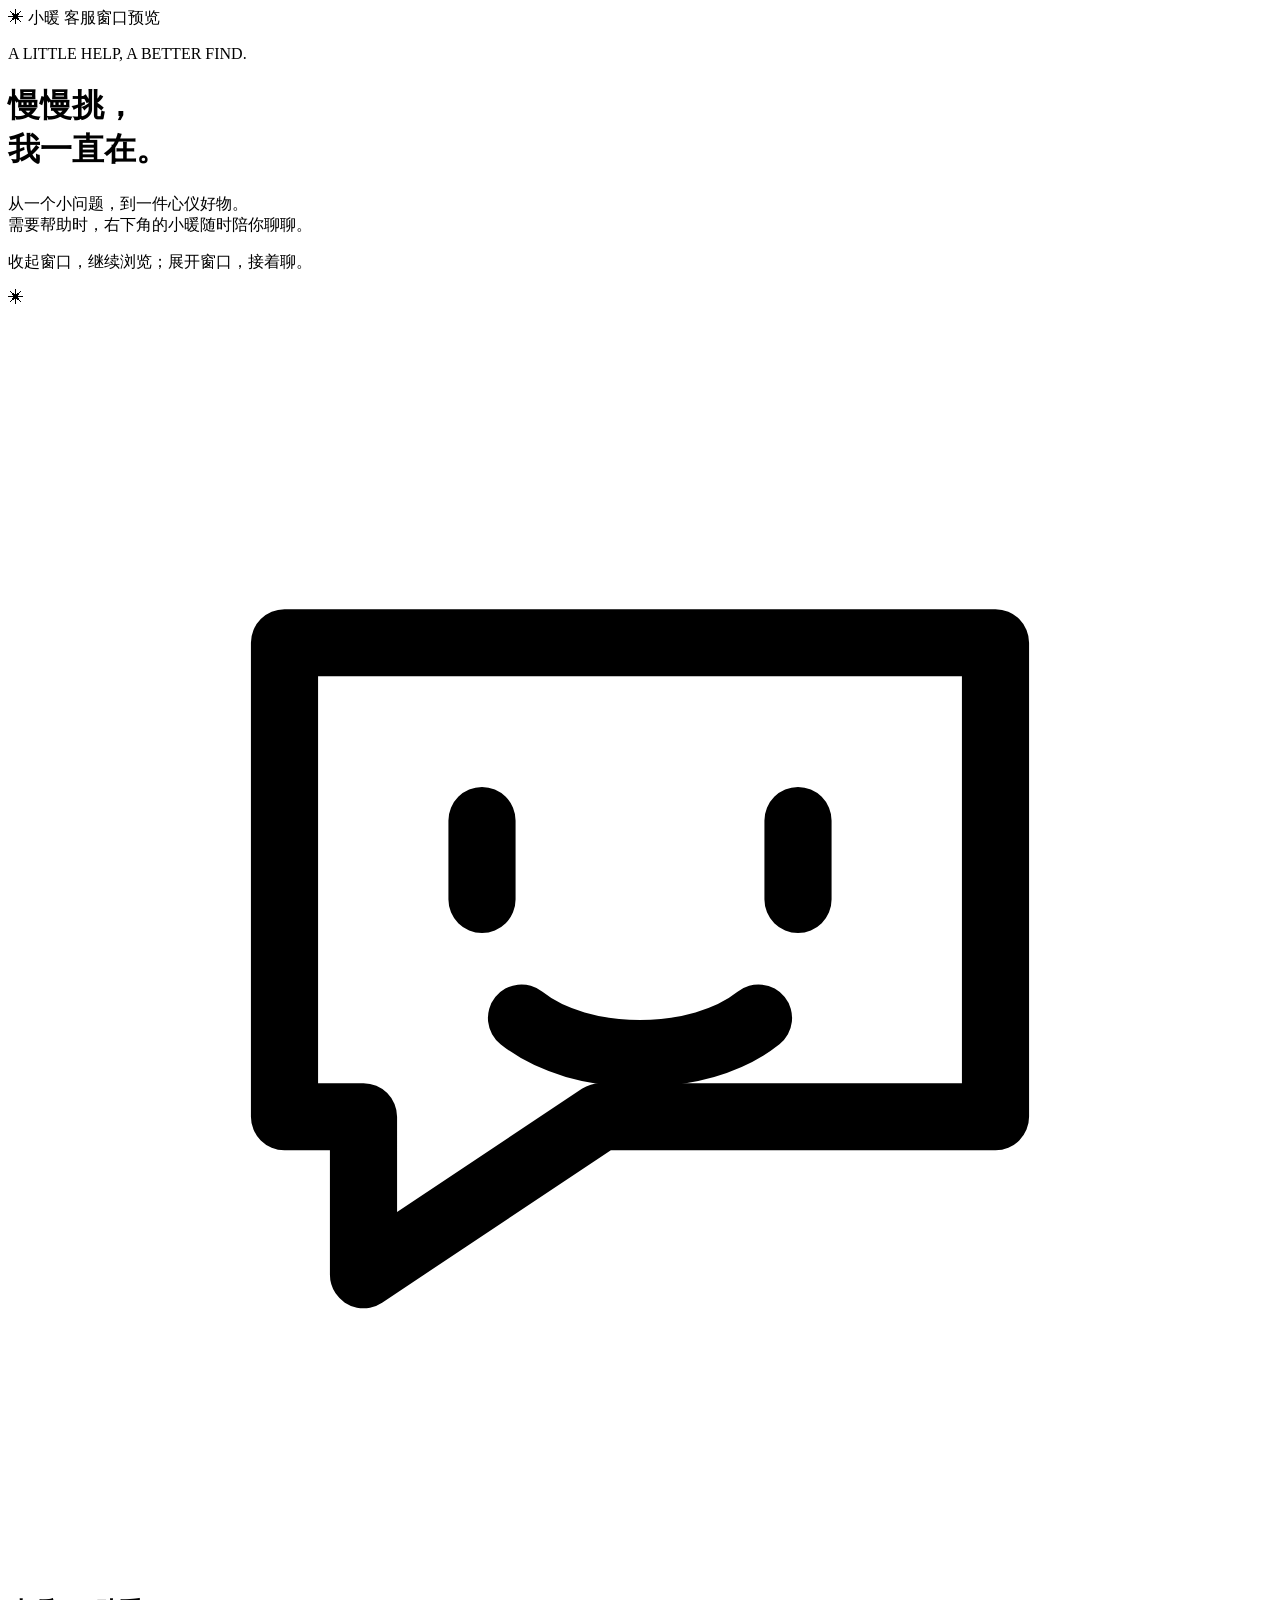
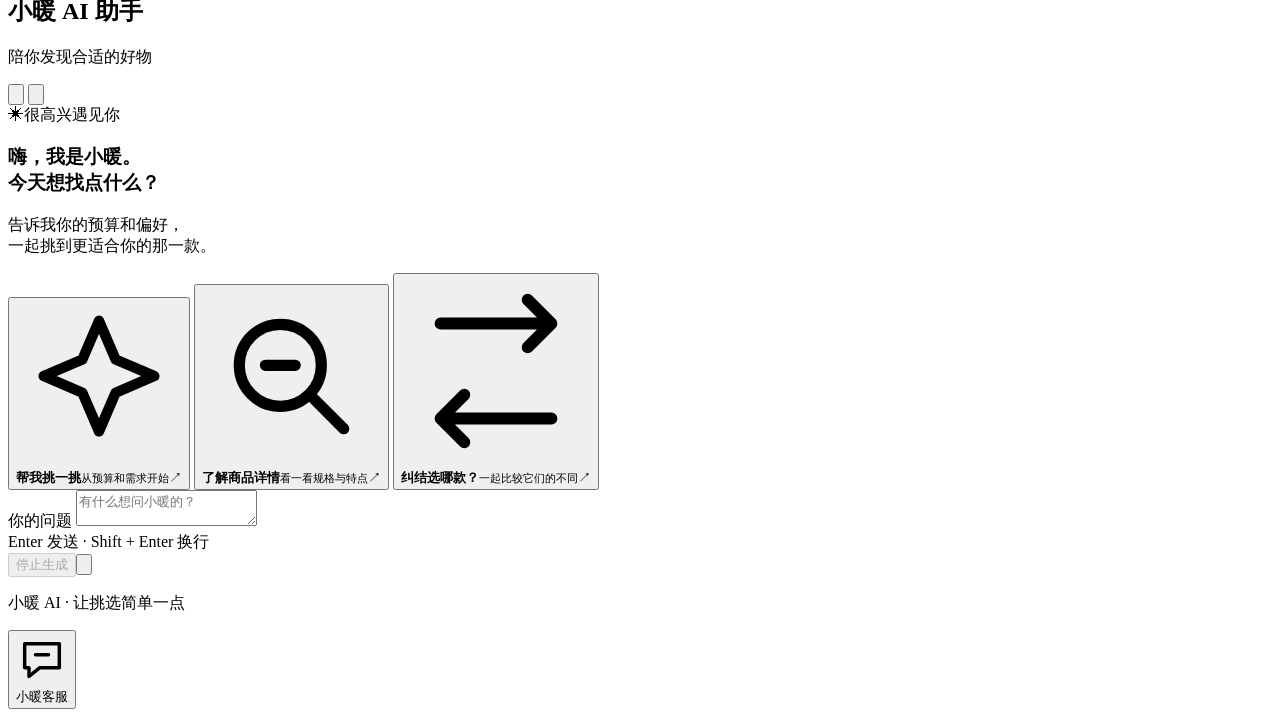
==== agent/http_ui/index.html @ 72ff4aac "feat: integrate mall agent with curated documentation Repackage unpublished c83b82a and 00b1c87: pre" ====
<!doctype html>
<html lang="zh-CN">
<head>
  <meta charset="utf-8">
  <meta name="viewport" content="width=device-width, initial-scale=1">
  <meta name="theme-color" content="#f4f3ef">
  <title>小暖 · 你的购物助手</title>
  <link rel="stylesheet" href="/ui/style.css">
  <script type="module" src="/ui/chat.js"></script>
</head>
<body class="preview-page">
  <main class="preview">
    <div class="preview-brand"><span aria-hidden="true">✳</span> 小暖 <span class="preview-divider"></span><span class="preview-tag">客服窗口预览</span></div>
    <div class="preview-copy"><p class="preview-kicker">A LITTLE HELP, A BETTER FIND.</p><h1>慢慢挑，<br>我一直在。</h1><p class="preview-description">从一个小问题，到一件心仪好物。<br>需要帮助时，右下角的小暖随时陪你聊聊。</p><span class="preview-line"></span><p class="preview-footnote">收起窗口，继续浏览；展开窗口，接着聊。</p></div>
    <div class="preview-orbit" aria-hidden="true"><span>✳</span></div>
  </main>

  <div class="chat-widget">
    <section id="chat-panel" class="chat-panel" role="region" aria-label="小暖客服窗口">
      <header class="chat-header">
        <div class="assistant-brand">
          <span class="avatar" aria-hidden="true"><svg viewBox="0 0 32 32" fill="none"><path d="M7 8.5h18v12H15l-6 4v-4H7v-12Z" stroke="currentColor" stroke-width="1.7" stroke-linejoin="round"/><path d="M12 13v2m8-2v2m-7 3c1.5 1.2 4.5 1.2 6 0" stroke="currentColor" stroke-width="1.7" stroke-linecap="round"/></svg></span>
          <div><h2>小暖 <span class="ai-tag">AI 助手</span></h2><p>陪你发现合适的好物</p></div>
        </div>
        <div class="header-actions">
          <button id="new-session" class="icon-button" type="button" aria-label="新会话" title="新会话"><svg viewBox="0 0 24 24" fill="none" aria-hidden="true"><path d="M12 5H5v14h14v-7M15 3h6m-3-3v6" stroke="currentColor" stroke-width="1.6" stroke-linecap="round" stroke-linejoin="round" transform="translate(0 2)"/></svg></button>
          <button id="minimize" class="icon-button" type="button" aria-label="收起客服窗口" title="收起窗口"><svg viewBox="0 0 24 24" fill="none" aria-hidden="true"><path d="M6 12h12" stroke="currentColor" stroke-width="1.7" stroke-linecap="round"/></svg></button>
        </div>
      </header>

      <div id="chat-scroll" class="chat-scroll">
        <div id="welcome" class="welcome">
          <div class="welcome-heading"><span class="welcome-spark" aria-hidden="true">✳</span><span class="welcome-eyebrow">很高兴遇见你</span></div>
          <h3>嗨，我是小暖。<br><span>今天想找点什么？</span></h3>
          <p class="welcome-description">告诉我你的预算和偏好，<br>一起挑到更适合你的那一款。</p>
          <div class="suggestions" aria-label="快捷提问">
            <button type="button" data-prompt="推荐500元以内的耳机，颜色不限"><span class="suggestion-icon" aria-hidden="true"><svg viewBox="0 0 24 24" fill="none"><path d="m12 3 2.4 5.6L20 11l-5.6 2.4L12 19l-2.4-5.6L4 11l5.6-2.4L12 3Z" stroke="currentColor" stroke-width="1.5" stroke-linejoin="round"/></svg></span><span><strong>帮我挑一挑</strong><small>从预算和需求开始</small></span><span class="suggestion-arrow" aria-hidden="true">↗</span></button>
            <button type="button" data-prompt="我想了解一款商品的详细信息"><span class="suggestion-icon" aria-hidden="true"><svg viewBox="0 0 24 24" fill="none"><circle cx="10.5" cy="10.5" r="5.5" stroke="currentColor" stroke-width="1.5"/><path d="m15 15 4 4M8.5 10.5h4" stroke="currentColor" stroke-width="1.5" stroke-linecap="round"/></svg></span><span><strong>了解商品详情</strong><small>看一看规格与特点</small></span><span class="suggestion-arrow" aria-hidden="true">↗</span></button>
            <button type="button" data-prompt="我想比较两款商品"><span class="suggestion-icon" aria-hidden="true"><svg viewBox="0 0 24 24" fill="none"><path d="M5 6h14m-3-3 3 3-3 3M19 18H5m3-3-3 3 3 3" stroke="currentColor" stroke-width="1.5" stroke-linecap="round" stroke-linejoin="round"/></svg></span><span><strong>纠结选哪款？</strong><small>一起比较它们的不同</small></span><span class="suggestion-arrow" aria-hidden="true">↗</span></button>
          </div>
        </div>
        <div id="messages" role="log" aria-label="聊天记录" aria-live="off"></div>
      </div>

      <div class="composer-wrap">
        <form id="chat-form" class="composer">
          <label class="sr-only" for="message">你的问题</label>
          <textarea id="message" name="message" rows="2" maxlength="6000" required placeholder="有什么想问小暖的？"></textarea>
          <div class="composer-bottom"><span class="input-hint">Enter 发送 · Shift + Enter 换行</span><div class="send-actions"><button id="stop" type="button" disabled>停止生成</button><button id="send" type="submit" aria-label="发送消息" title="发送消息"><svg viewBox="0 0 24 24" fill="none" aria-hidden="true"><path d="M12 18V6m-5 5 5-5 5 5" stroke="currentColor" stroke-width="1.8" stroke-linecap="round" stroke-linejoin="round"/></svg></button></div></div>
        </form>
        <p id="status" class="chat-status" role="status" aria-live="polite">小暖 AI · 让挑选简单一点</p>
      </div>
    </section>

    <div class="launcher-wrap">
      <span id="launcher-notice" class="launcher-notice" role="status" hidden></span>
      <button id="launcher" class="launcher" type="button" aria-controls="chat-panel" aria-expanded="true" aria-label="收起客服窗口"><svg viewBox="0 0 24 24" fill="none" aria-hidden="true"><path d="M4 5h16v11H11l-5 4v-4H4V5Z" stroke="currentColor" stroke-width="1.6" stroke-linejoin="round"/><path d="M9 10h6" stroke="currentColor" stroke-width="1.6" stroke-linecap="round"/></svg><span id="launcher-label">小暖客服</span><span class="launcher-dot" aria-hidden="true"></span></button>
    </div>
  </div>
</body>
</html>
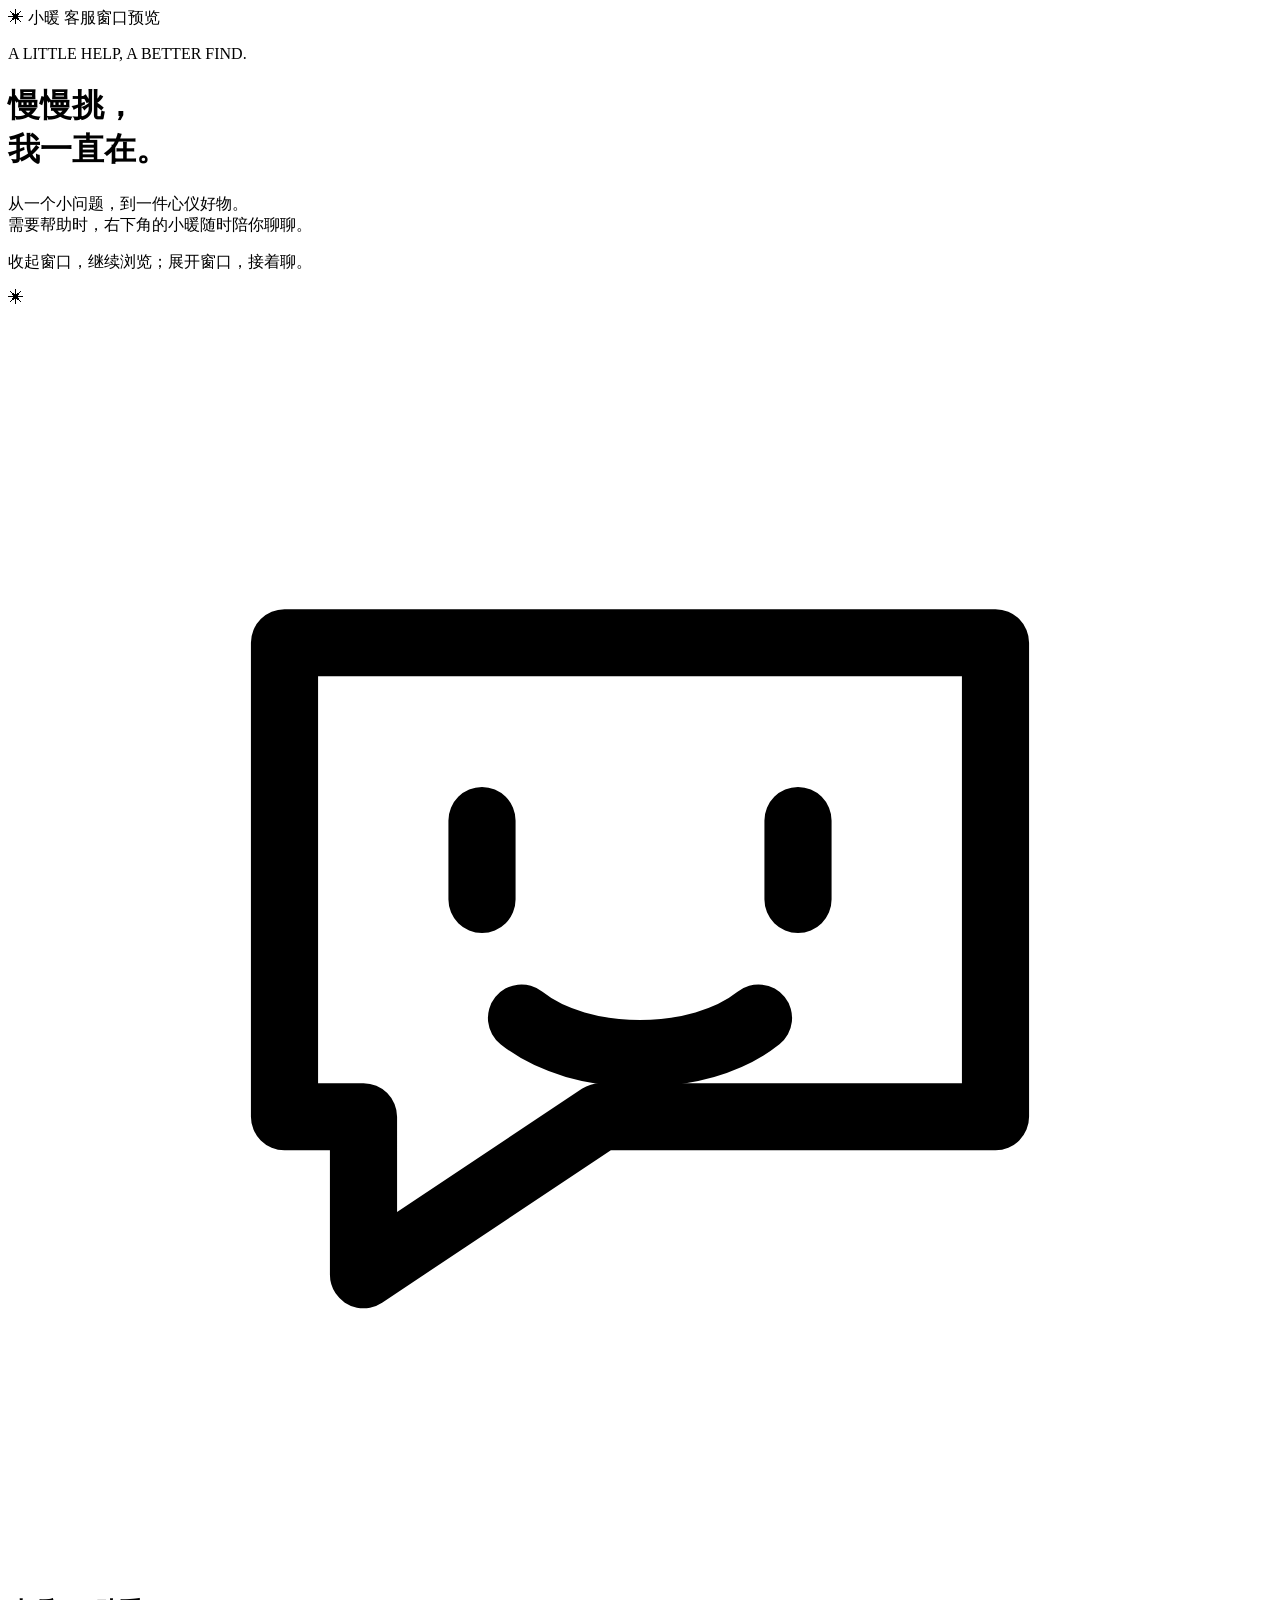
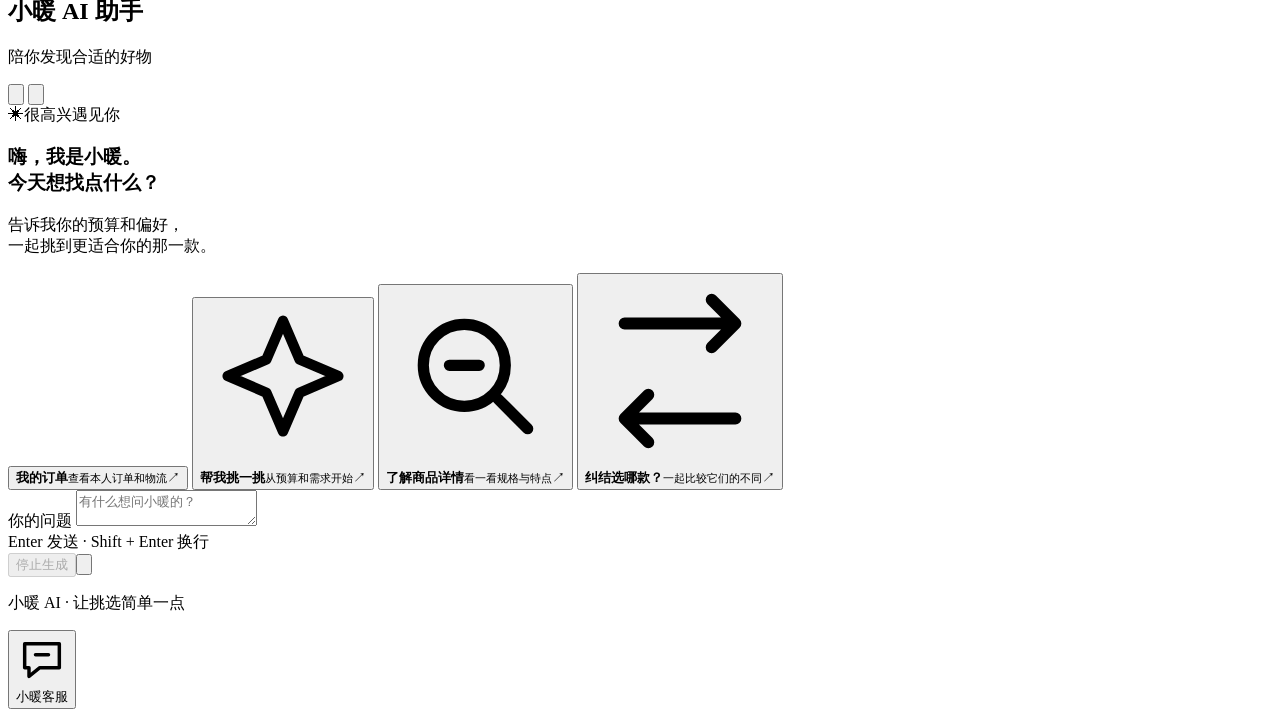
==== commit c4c4270a: "feat: integrate policy answers and private order after-sales guidance" ====
--- a/agent/http_ui/index.html
+++ b/agent/http_ui/index.html
@@ -5,8 +5,8 @@
   <meta name="viewport" content="width=device-width, initial-scale=1">
   <meta name="theme-color" content="#f4f3ef">
   <title>小暖 · 你的购物助手</title>
-  <link rel="stylesheet" href="/ui/style.css">
-  <script type="module" src="/ui/chat.js"></script>
+  <link rel="stylesheet" href="./ui/style.css">
+  <script type="module" src="./ui/chat.js"></script>
 </head>
 <body class="preview-page">
   <main class="preview">
@@ -34,6 +34,7 @@
           <h3>嗨，我是小暖。<br><span>今天想找点什么？</span></h3>
           <p class="welcome-description">告诉我你的预算和偏好，<br>一起挑到更适合你的那一款。</p>
           <div class="suggestions" aria-label="快捷提问">
+            <button type="button" data-prompt="我的订单"><span><strong>我的订单</strong><small>查看本人订单和物流</small></span><span class="suggestion-arrow" aria-hidden="true">↗</span></button>
             <button type="button" data-prompt="推荐500元以内的耳机，颜色不限"><span class="suggestion-icon" aria-hidden="true"><svg viewBox="0 0 24 24" fill="none"><path d="m12 3 2.4 5.6L20 11l-5.6 2.4L12 19l-2.4-5.6L4 11l5.6-2.4L12 3Z" stroke="currentColor" stroke-width="1.5" stroke-linejoin="round"/></svg></span><span><strong>帮我挑一挑</strong><small>从预算和需求开始</small></span><span class="suggestion-arrow" aria-hidden="true">↗</span></button>
             <button type="button" data-prompt="我想了解一款商品的详细信息"><span class="suggestion-icon" aria-hidden="true"><svg viewBox="0 0 24 24" fill="none"><circle cx="10.5" cy="10.5" r="5.5" stroke="currentColor" stroke-width="1.5"/><path d="m15 15 4 4M8.5 10.5h4" stroke="currentColor" stroke-width="1.5" stroke-linecap="round"/></svg></span><span><strong>了解商品详情</strong><small>看一看规格与特点</small></span><span class="suggestion-arrow" aria-hidden="true">↗</span></button>
             <button type="button" data-prompt="我想比较两款商品"><span class="suggestion-icon" aria-hidden="true"><svg viewBox="0 0 24 24" fill="none"><path d="M5 6h14m-3-3 3 3-3 3M19 18H5m3-3-3 3 3 3" stroke="currentColor" stroke-width="1.5" stroke-linecap="round" stroke-linejoin="round"/></svg></span><span><strong>纠结选哪款？</strong><small>一起比较它们的不同</small></span><span class="suggestion-arrow" aria-hidden="true">↗</span></button>
